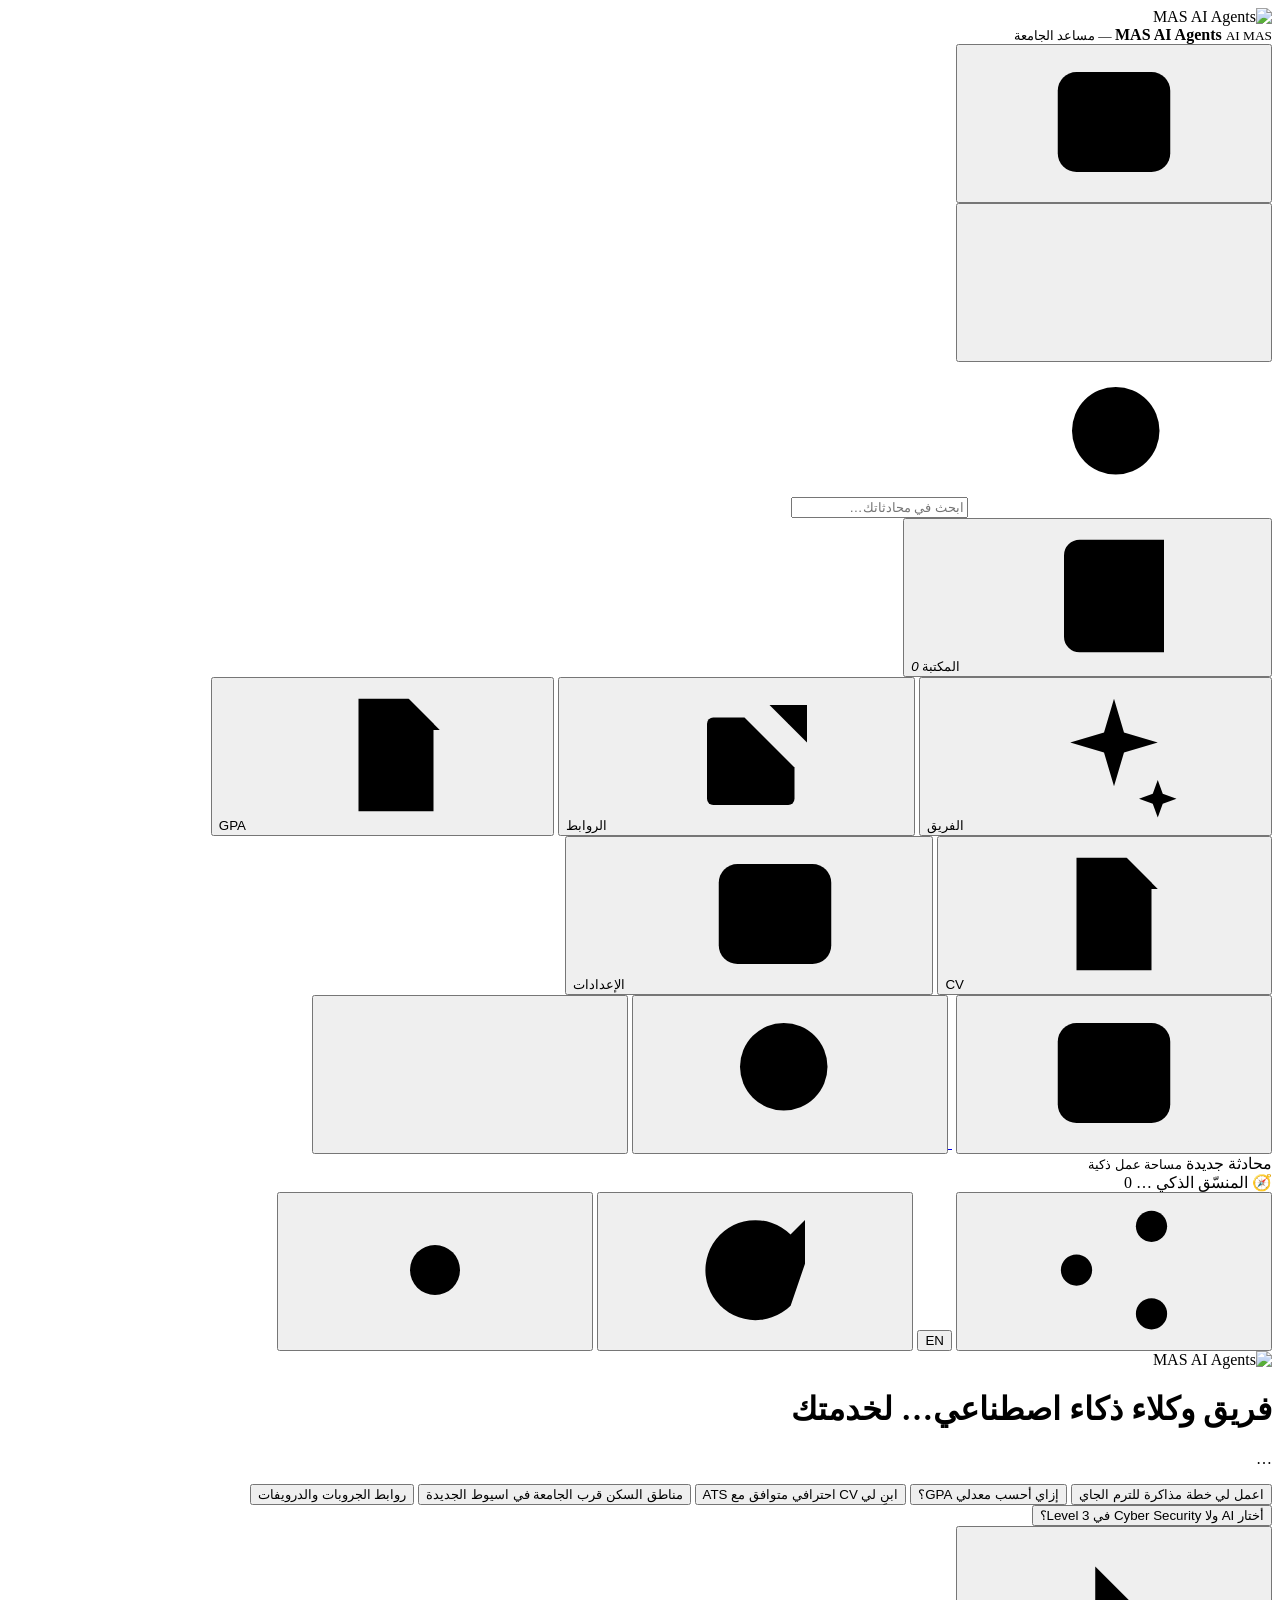
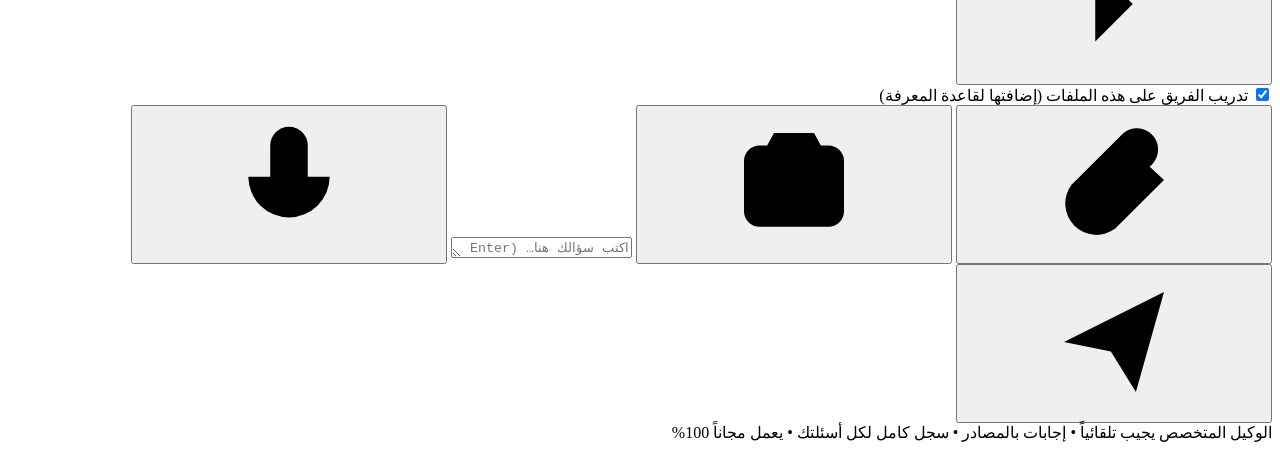
==== web/index.html @ 3d7647b6 "Initial release: MAS AI Agents platform" ====
<!doctype html>
<html lang="ar" dir="rtl">
<head>
<meta charset="utf-8">
<meta name="viewport" content="width=device-width, initial-scale=1, viewport-fit=cover">
<meta name="theme-color" content="#0b1220">
<title>MAS AI Agents — فريق الوكلاء الأكاديمي</title>
<link rel="icon" type="image/png" sizes="64x64" href="/static/assets/fav/icon-64.png">
<link rel="icon" type="image/x-icon" href="/static/assets/favicon.ico">
<link rel="apple-touch-icon" href="/static/assets/fav/icon-180.png">
<link rel="apple-touch-icon" href="/static/assets/fav/icon-64.png">
<link rel="preconnect" href="https://fonts.googleapis.com">
<link rel="preconnect" href="https://fonts.gstatic.com" crossorigin>
<link href="https://fonts.googleapis.com/css2?family=Cairo:wght@400;500;600;700;800&display=swap" rel="stylesheet">
<link rel="stylesheet" href="/static/style.css?v=6">
</head>
<body>

<!-- ============ أيقونات SVG موحّدة (خطوط دقيقة، بلا إيموجي) ============ -->
<svg width="0" height="0" style="position:absolute" aria-hidden="true">
  <defs>
    <symbol id="i-panel" viewBox="0 0 24 24"><rect x="3" y="4" width="18" height="16" rx="3"/><path d="M9 4v16"/><path d="M6 8h.01M6 12h.01"/></symbol>
    <symbol id="i-search" viewBox="0 0 24 24"><circle cx="11" cy="11" r="7"/><path d="m20 20-3.5-3.5"/></symbol>
    <symbol id="i-plus" viewBox="0 0 24 24"><path d="M12 5v14M5 12h14"/></symbol>
    <symbol id="i-share" viewBox="0 0 24 24"><circle cx="18" cy="5" r="2.5"/><circle cx="6" cy="12" r="2.5"/><circle cx="18" cy="19" r="2.5"/><path d="m8.2 10.8 7.6-4.4M8.2 13.2l7.6 4.4"/></symbol>
    <symbol id="i-mic" viewBox="0 0 24 24"><rect x="9" y="3" width="6" height="11" rx="3"/><path d="M5.5 11a6.5 6.5 0 0 0 13 0M12 17.5V21M9 21h6"/></symbol>
    <symbol id="i-camera" viewBox="0 0 24 24"><path d="M4 8.5A2.5 2.5 0 0 1 6.5 6h1.2l1.1-2h6.4l1.1 2h1.2A2.5 2.5 0 0 1 20 8.5v8A2.5 2.5 0 0 1 17.5 19h-11A2.5 2.5 0 0 1 4 16.5z"/><circle cx="12" cy="12.5" r="3.2"/></symbol>
    <symbol id="i-clip" viewBox="0 0 24 24"><path d="m20 11.5-7.8 7.8a5 5 0 0 1-7-7l8.2-8.2a3.4 3.4 0 0 1 4.8 4.8l-8.2 8.2a1.8 1.8 0 0 1-2.6-2.6l7.6-7.6"/></symbol>
    <symbol id="i-send" viewBox="0 0 24 24"><path d="M4 12 20 4l-4.5 16-4-6.5z"/><path d="M11.5 13.5 20 4"/></symbol>
    <symbol id="i-sun" viewBox="0 0 24 24"><circle cx="12" cy="12" r="4"/><path d="M12 2v2M12 20v2M4.9 4.9l1.4 1.4M17.7 17.7l1.4 1.4M2 12h2M20 12h2M4.9 19.1l1.4-1.4M17.7 6.3l1.4-1.4"/></symbol>
    <symbol id="i-moon" viewBox="0 0 24 24"><path d="M20 15.2A8.4 8.4 0 0 1 8.8 4 8.5 8.5 0 1 0 20 15.2z"/></symbol>
    <symbol id="i-globe" viewBox="0 0 24 24"><circle cx="12" cy="12" r="9"/><path d="M3 12h18M12 3c2.5 2.6 3.8 5.6 3.8 9S14.5 18.4 12 21c-2.5-2.6-3.8-5.6-3.8-9S9.5 5.6 12 3z"/></symbol>
    <symbol id="i-refresh" viewBox="0 0 24 24"><path d="M20 11a8 8 0 1 0-2.3 6.7"/><path d="M20 4v7h-7"/></symbol>
    <symbol id="i-pin" viewBox="0 0 24 24"><path d="m9 3 6 0-.7 6.2 3.2 3.2-4.3 1-2.7 6.1-1.4-6.9-4.6-1.8 4.2-2.4z"/></symbol>
    <symbol id="i-pencil" viewBox="0 0 24 24"><path d="M4 20h4l11-11a2.8 2.8 0 0 0-4-4L4 16z"/><path d="m13.5 6.5 4 4"/></symbol>
    <symbol id="i-trash" viewBox="0 0 24 24"><path d="M4 7h16M9 7V4h6v3M7 7l1 13h8l1-13M10 11v5M14 11v5"/></symbol>
    <symbol id="i-library" viewBox="0 0 24 24"><path d="M4 5.5A2.5 2.5 0 0 1 6.5 3H20v18H6.5A2.5 2.5 0 0 1 4 18.5z"/><path d="M4 17.5A2.5 2.5 0 0 1 6.5 15H20"/><path d="M8 7h8"/></symbol>
    <symbol id="i-x" viewBox="0 0 24 24"><path d="m6 6 12 12M18 6 6 18"/></symbol>
    <symbol id="i-thumb-up" viewBox="0 0 24 24"><path d="M7 10v11H4V10zM7 10l4-7c1.8 0 3 1.3 2.6 3.1L13 10h5.5a2 2 0 0 1 2 2.4l-1.2 6.2A2.5 2.5 0 0 1 16.8 21H7"/></symbol>
    <symbol id="i-thumb-down" viewBox="0 0 24 24"><path d="M17 14V3h3v11zM17 14l-4 7c-1.8 0-3-1.3-2.6-3.1L11 14H5.5a2 2 0 0 1-2-2.4l1.2-6.2A2.5 2.5 0 0 1 7.2 3H17"/></symbol>
    <symbol id="i-branch" viewBox="0 0 24 24"><circle cx="6" cy="5" r="2.5"/><circle cx="6" cy="19" r="2.5"/><circle cx="18" cy="9" r="2.5"/><path d="M6 7.5v9M8.5 5H12a4 4 0 0 1 4 4v0"/></symbol>
    <symbol id="i-download" viewBox="0 0 24 24"><path d="M12 3v12M7 10l5 5 5-5M4 20h16"/></symbol>
    <symbol id="i-open" viewBox="0 0 24 24"><path d="M14 4h6v6M20 4l-9 9"/><path d="M18 14v5a1 1 0 0 1-1 1H5a1 1 0 0 1-1-1V7a1 1 0 0 1 1-1h5"/></symbol>
    <symbol id="i-check" viewBox="0 0 24 24"><path d="m5 12.5 4.5 4.5L19 7"/></symbol>
    <symbol id="i-play" viewBox="0 0 24 24"><path d="M8 5v14l11-7z"/></symbol>
    <symbol id="i-pause" viewBox="0 0 24 24"><path d="M8 5v14M16 5v14"/></symbol>
    <symbol id="i-stop" viewBox="0 0 24 24"><rect x="6" y="6" width="12" height="12" rx="2"/></symbol>
    <symbol id="i-cam-switch" viewBox="0 0 24 24"><path d="M4 8.5A2.5 2.5 0 0 1 6.5 6h1l1-2h7l1 2h1A2.5 2.5 0 0 1 20 8.5v8A2.5 2.5 0 0 1 17.5 19h-11A2.5 2.5 0 0 1 4 16.5z"/><path d="M9 12a3 3 0 0 0 5.2 2M15 12a3 3 0 0 0-5.2-2"/><path d="M14.8 8.6V10h-1.4M9.2 15.4V14h1.4"/></symbol>
    <symbol id="i-speaker" viewBox="0 0 24 24"><path d="M4 10v4h4l5 4V6L8 10z"/><path d="M16 9a4 4 0 0 1 0 6M18.5 6.5a8 8 0 0 1 0 11"/></symbol>
    <symbol id="i-chevron" viewBox="0 0 24 24"><path d="m9 6 6 6-6 6"/></symbol>
    <symbol id="i-more" viewBox="0 0 24 24"><circle cx="5" cy="12" r="1.4" fill="currentColor" stroke="none"/><circle cx="12" cy="12" r="1.4" fill="currentColor" stroke="none"/><circle cx="19" cy="12" r="1.4" fill="currentColor" stroke="none"/></symbol>
    <symbol id="i-image" viewBox="0 0 24 24"><rect x="3" y="4" width="18" height="16" rx="2.5"/><circle cx="8.5" cy="9" r="1.5"/><path d="m21 15-5-5L5 20"/></symbol>
    <symbol id="i-file" viewBox="0 0 24 24"><path d="M6 3h8l4 4v14H6z"/><path d="M14 3v5h5"/></symbol>
    <symbol id="i-expand" viewBox="0 0 24 24"><path d="M4 9V4h5"/><path d="M20 15v5h-5"/><path d="M4 4l6 6"/><path d="M20 20l-6-6"/></symbol>
<symbol id="i-copy" viewBox="0 0 24 24"><rect x="9" y="9" width="11" height="11" rx="2.5"/><path d="M5 15V6a2 2 0 0 1 2-2h9"/></symbol>
<symbol id="i-spark" viewBox="0 0 24 24"><path d="M12 3l1.6 5.4L19 10l-5.4 1.6L12 17l-1.6-5.4L5 10l5.4-1.6z"/><path d="M19 16l.8 2.2L22 19l-2.2.8L19 22l-.8-2.2L16 19l2.2-.8z"/></symbol>
  </defs>
</svg>

<div id="app">
  <div id="sidebarBackdrop" class="sb-backdrop" hidden></div>

  <!-- ==================== الشريط الجانبي ==================== -->
  <aside id="sidebar" aria-label="Conversation sidebar">
    <div class="sb-head">
      <img class="brand-icon" src="/static/assets/fav/icon-64.png" alt="MAS AI Agents" width="34" height="34" decoding="async">
      <div class="sb-title">
        <b>MAS AI Agents</b>
        <small data-i18n="app_sub">AI MAS — مساعد الجامعة</small>
      </div>
      <button id="sbClose" class="sb-close" data-i18n-title="close_sidebar" title="إغلاق القائمة" aria-label="Close sidebar">
        <svg class="ic"><use href="#i-panel"/></svg>
      </button>
    </div>

    <div class="sb-actions">
      <button id="newChatBtn" class="new-chat-btn" data-i18n-title="new_chat_tip" title="محادثة جديدة" aria-label="New chat">
        <svg class="ic"><use href="#i-plus"/></svg>
      </button>
      <div class="sb-search">
        <svg class="ic"><use href="#i-search"/></svg>
        <input id="searchChats" type="search" data-i18n-ph="search_ph" placeholder="ابحث في محادثاتك…" autocomplete="off">
      </div>
    </div>

    <nav id="chatList" aria-label="سجل المحادثات"></nav>

    <button class="library-entry" data-open="library" data-i18n-title="library_title" title="المكتبة">
      <svg class="ic"><use href="#i-library"/></svg>
      <span data-i18n="library">المكتبة</span>
      <em id="libCount">0</em>
    </button>

    <div class="sb-foot">
      <button data-open="agents"><svg class="ic"><use href="#i-spark"/></svg><span data-i18n="btn_team">الفريق</span></button>
      <button data-open="links"><svg class="ic"><use href="#i-open"/></svg><span data-i18n="btn_links">الروابط</span></button>
      <button data-open="gpa"><svg class="ic"><use href="#i-file"/></svg><span data-i18n="btn_gpa">GPA</span></button>
      <button data-open="cv"><svg class="ic"><use href="#i-file"/></svg><span data-i18n="btn_cv">CV</span></button>
      <button data-open="settings"><svg class="ic"><use href="#i-panel"/></svg><span data-i18n="btn_settings">الإعدادات</span></button>
    </div>
  </aside>

  <!-- ==================== المنطقة الرئيسية ==================== -->
  <main id="main">
    <header id="topbar">
      <div class="tb-cluster tb-left">
        <button id="sbTop" class="tb-icon" data-i18n-title="sidebar_toggle" title="إظهار/إخفاء القائمة الجانبية"
                aria-label="Toggle sidebar" aria-expanded="true" aria-controls="sidebar">
          <svg class="ic"><use href="#i-panel"/></svg>
        </button>
        <a class="tb-brand" href="/" title="MAS AI Agents" aria-label="MAS AI Agents home">
          <img src="/static/assets/fav/icon-64.png" alt="">
        </a>
        <button id="searchBtn" class="tb-icon" data-i18n-title="search_chats" title="بحث في المحادثات" aria-label="Search conversations">
          <svg class="ic"><use href="#i-search"/></svg>
        </button>
        <button id="newChatTop" class="tb-icon tb-new" data-i18n-title="new_chat_tip" title="محادثة جديدة" aria-label="New chat">
          <svg class="ic"><use href="#i-plus"/></svg>
        </button>
        <div class="tb-title">
          <span id="chatTitle" data-i18n="new_chat">محادثة جديدة</span>
          <small id="chatSub" data-i18n="toolbar_sub">مساحة عمل ذكية</small>
        </div>
      </div>

      <span class="spacer"></span>

      <div class="tb-status">
        <span id="agentBadge" class="badge agent" data-i18n="agent_default">🧭 المنسّق الذكي</span>
        <span id="modelBadge" class="badge subtle" title="المزود والنموذج الحالي">…</span>
        <span id="indexBadge" class="badge subtle" title="مقاطع المعرفة المفهرسة">0</span>
      </div>

      <div class="tb-cluster tb-right">
        <button id="shareBtn" class="tb-icon" data-i18n-title="share_conversation" title="مشاركة المحادثة" aria-label="Share conversation">
          <svg class="ic"><use href="#i-share"/></svg>
        </button>
        <button id="langBtn" class="tb-icon lang" data-i18n-title="lang_title" title="تبديل اللغة / Switch language">EN</button>
        <button id="reindexBtn" class="tb-icon" data-i18n-title="reindex_title" title="إعادة فهرسة الملفات" aria-label="Re-index">
          <svg class="ic"><use href="#i-refresh"/></svg>
        </button>
        <button id="themeBtn" class="tb-icon" data-i18n-title="theme_title" title="الوضع الليلي/النهاري" aria-label="Toggle theme">
          <svg class="ic"><use href="#i-sun"/></svg>
        </button>
      </div>
    </header>

    <div id="chatScroll">
      <div id="welcome">
        <div class="hero">
          <img class="hero-logo" src="/static/assets/fav/icon-64.png" alt="MAS AI Agents">
          <h1 data-i18n="hero_title">فريق وكلاء ذكاء اصطناعي… لخدمتك</h1>
          <p data-i18n="hero_sub">…</p>
        </div>
        <div id="agentCards" class="cards"></div>
        <div class="chips">
          <button class="chip" data-i18n="chip1">اعمل لي خطة مذاكرة للترم الجاي</button>
          <button class="chip" data-i18n="chip2">إزاي أحسب معدلي GPA؟</button>
          <button class="chip" data-i18n="chip3">ابنِ لي CV احترافي متوافق مع ATS</button>
          <button class="chip" data-i18n="chip4">مناطق السكن قرب الجامعة في اسيوط الجديدة</button>
          <button class="chip" data-i18n="chip5">روابط الجروبات والدرويفات</button>
          <button class="chip" data-i18n="chip6">أختار AI ولا Cyber Security في Level 3؟</button>
        </div>
      </div>
      <div id="messages"></div>
    </div>

    <nav id="convNav" aria-label="Conversation navigator"></nav>

    <button id="scrollBottomBtn" class="scroll-bottom-btn" aria-label="Scroll to bottom" title="Scroll to bottom"><svg class="ic"><use href="#i-chevron"/></svg></button>
  <div id="composerWrap">
      <div id="attachStrip" class="hidden"></div>
      <label id="trainRow" class="hidden"><input type="checkbox" id="trainChk" checked>
        <span data-i18n="train_label">تدريب الفريق على هذه الملفات (إضافتها لقاعدة المعرفة)</span></label>
      <div class="composer">
        <button id="attachBtn" class="c-btn" data-i18n-title="attach_title" title="إرفاق ملفات" aria-label="Attach files">
          <svg class="ic"><use href="#i-clip"/></svg>
        </button>
        <input type="file" id="fileInput" multiple hidden
               accept="image/*,audio/*,video/*,.pdf,.docx,.pptx,.xlsx,.csv,.txt,.md,.json">
        <button id="cameraBtn" class="c-btn" data-i18n-title="camera" title="الكاميرا" aria-label="Open camera">
          <svg class="ic"><use href="#i-camera"/></svg>
        </button>
        <textarea id="input" rows="1" data-i18n-ph="input_ph"
                  placeholder="اكتب سؤالك هنا… (Enter للإرسال • Shift+Enter لسطر جديد)"></textarea>
        <button id="micBtn" class="c-btn" data-i18n-title="mic_title" title="إدخال صوتي" aria-label="Voice input">
          <svg class="ic"><use href="#i-mic"/></svg>
        </button>
        <button id="sendBtn" class="c-btn send" data-i18n-title="send_title" title="إرسال" aria-label="Send">
          <svg class="ic"><use href="#i-send"/></svg>
        </button>
      </div>
      <div class="hint" data-i18n="hint_line">الوكيل المتخصص يجيب تلقائياً • إجابات بالمصادر • سجل كامل لكل أسئلتك • يعمل مجاناً 100%</div>
    </div>
  </main>
</div>

<!-- ==================== شريط المشاركة السفلي ==================== -->
<div id="shareBar" class="share-bar" hidden>
  <div class="share-bar-inner">
    <label class="share-all"><input type="checkbox" id="shareSelectAll" checked>
      <span data-i18n="share_select_all">تحديد الكل</span></label>
    <span id="shareCount" class="share-count">0</span>
    <span class="share-hint" data-i18n="share_hint">اختر الرسائل التي تريد مشاركتها</span>
    <button id="shareCancel" class="btn ghost" data-i18n="share_cancel">إلغاء</button>
    <button id="shareCreate" class="btn primary" data-i18n="share_create">إنشاء رابط عام</button>
  </div>
</div>

<div id="modalRoot"></div>
<div id="toastRoot"></div>
<script src="/static/i18n.js?v=6"></script>
<script src="/static/app.js?v=6"></script>
</body>
</html>
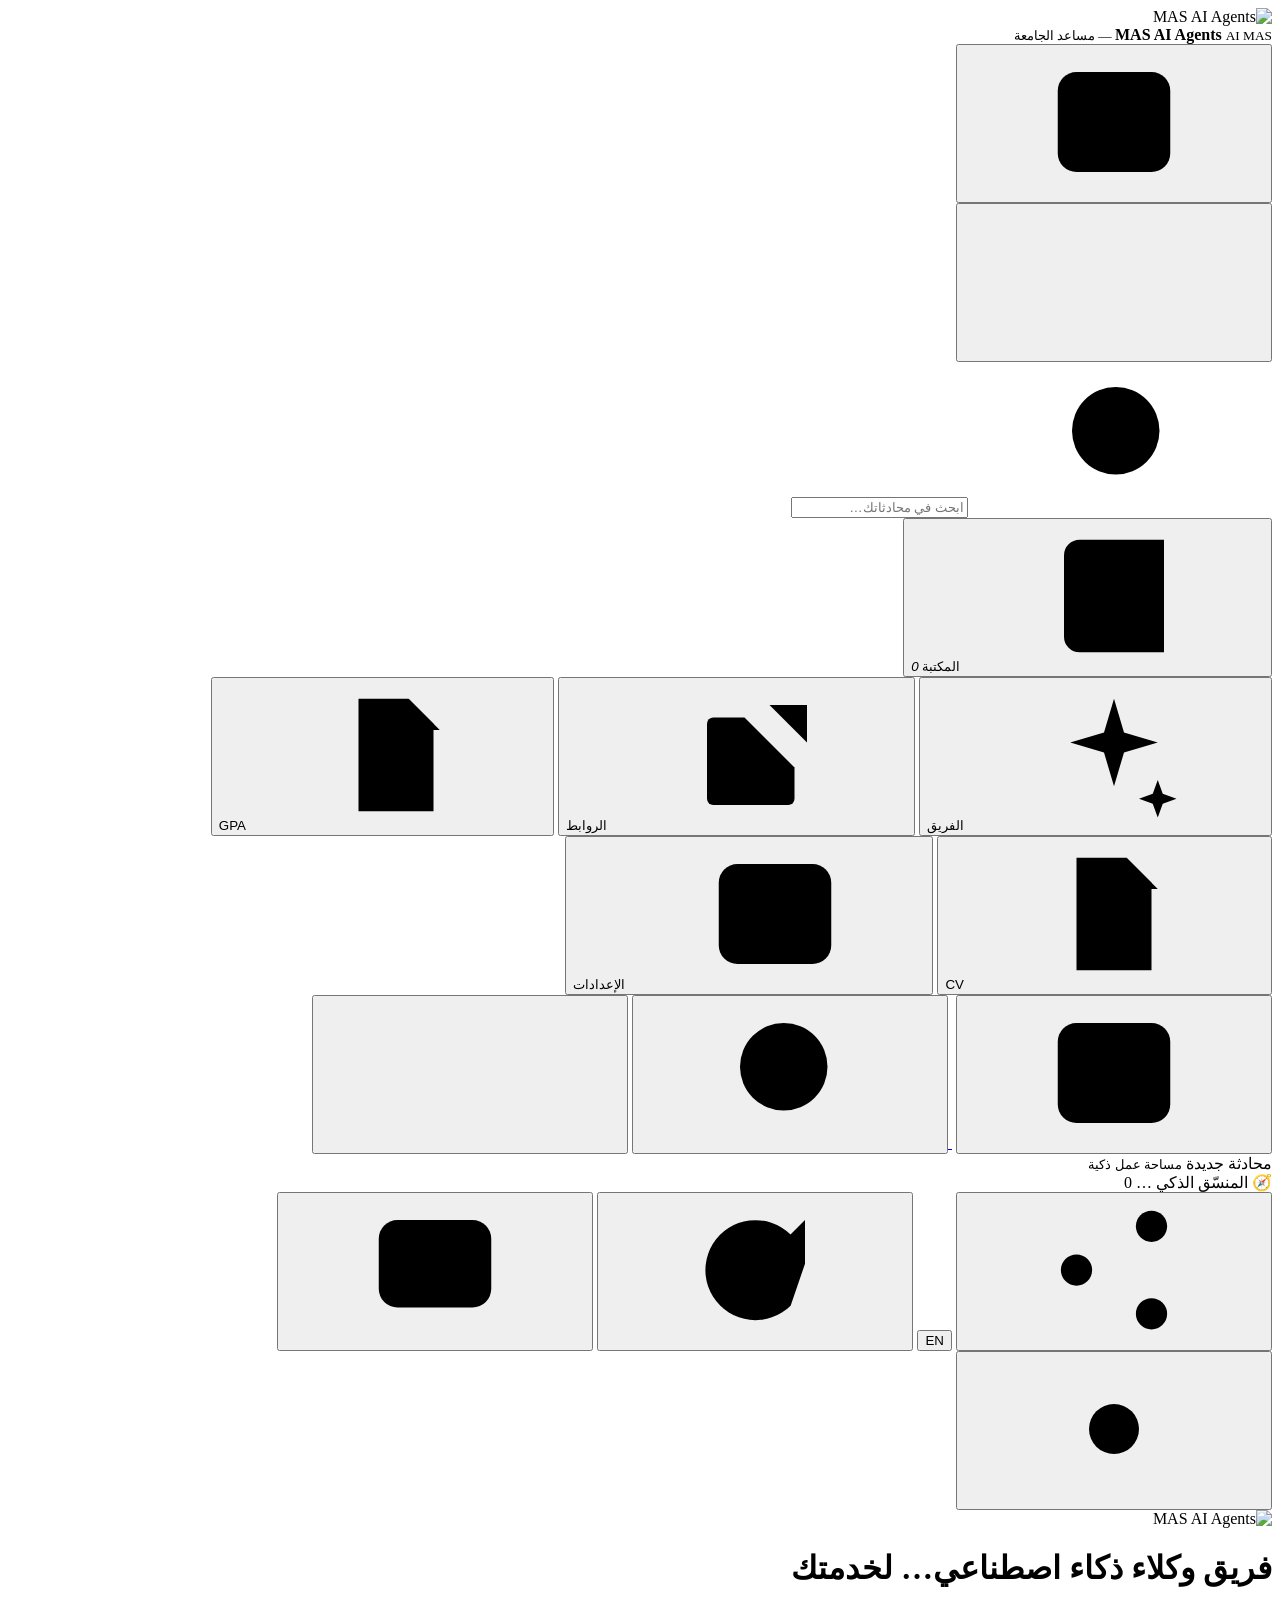
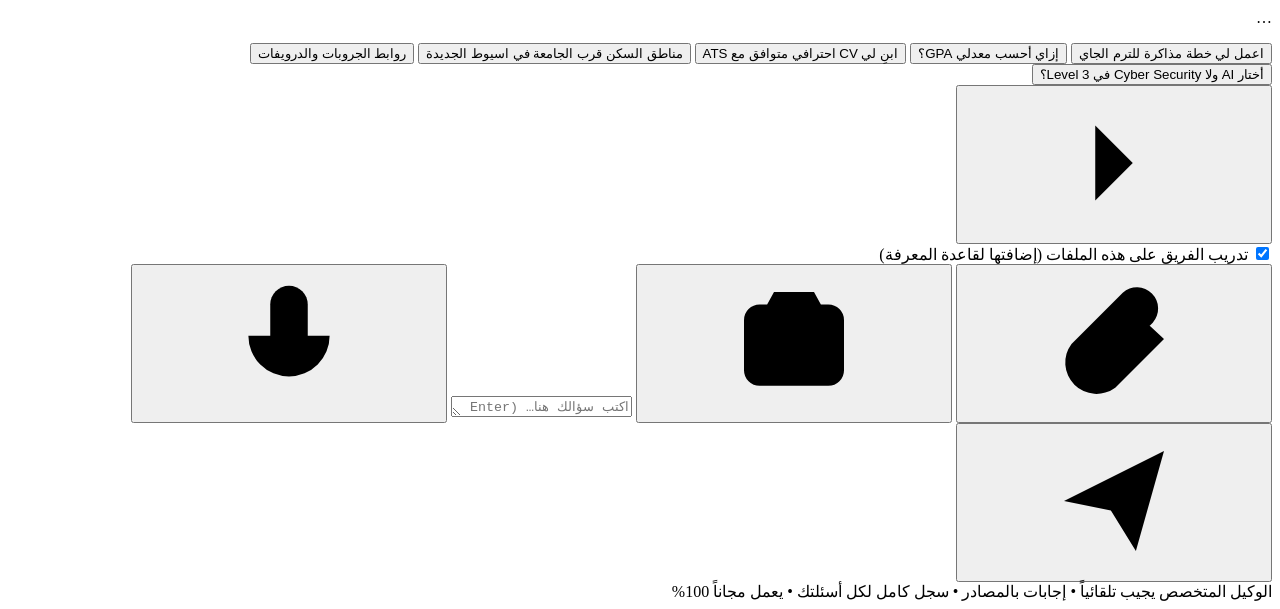
==== commit c7ecf3a3: "feat(web): avatar video stage, design tokens, responsive layout + QA docs" ====
--- a/web/index.html
+++ b/web/index.html
@@ -12,7 +12,8 @@
 <link rel="preconnect" href="https://fonts.googleapis.com">
 <link rel="preconnect" href="https://fonts.gstatic.com" crossorigin>
 <link href="https://fonts.googleapis.com/css2?family=Cairo:wght@400;500;600;700;800&display=swap" rel="stylesheet">
-<link rel="stylesheet" href="/static/style.css?v=6">
+<link rel="stylesheet" href="/static/style.css?v=7">
+<link rel="stylesheet" href="/static/avatar.css?v=2">
 </head>
 <body>
 
@@ -53,7 +54,10 @@
     <symbol id="i-file" viewBox="0 0 24 24"><path d="M6 3h8l4 4v14H6z"/><path d="M14 3v5h5"/></symbol>
     <symbol id="i-expand" viewBox="0 0 24 24"><path d="M4 9V4h5"/><path d="M20 15v5h-5"/><path d="M4 4l6 6"/><path d="M20 20l-6-6"/></symbol>
 <symbol id="i-copy" viewBox="0 0 24 24"><rect x="9" y="9" width="11" height="11" rx="2.5"/><path d="M5 15V6a2 2 0 0 1 2-2h9"/></symbol>
-<symbol id="i-spark" viewBox="0 0 24 24"><path d="M12 3l1.6 5.4L19 10l-5.4 1.6L12 17l-1.6-5.4L5 10l5.4-1.6z"/><path d="M19 16l.8 2.2L22 19l-2.2.8L19 22l-.8-2.2L16 19l2.2-.8z"/></symbol>
+<symbol id="i-avatar" viewBox="0 0 24 24"><rect x="3" y="4" width="18" height="14" rx="3"/><path d="m10 8.5 5.2 3-5.2 3z"/><path d="M9 21h6"/></symbol>
+    <symbol id="i-mute" viewBox="0 0 24 24"><path d="M4 10v4h4l5 4V6L8 10z"/><path d="m16.5 9.5 5 5M21.5 9.5l-5 5"/></symbol>
+    <symbol id="i-min" viewBox="0 0 24 24"><path d="M5 12h14"/></symbol>
+    <symbol id="i-spark" viewBox="0 0 24 24"><path d="M12 3l1.6 5.4L19 10l-5.4 1.6L12 17l-1.6-5.4L5 10l5.4-1.6z"/><path d="M19 16l.8 2.2L22 19l-2.2.8L19 22l-.8-2.2L16 19l2.2-.8z"/></symbol>
   </defs>
 </svg>
 
@@ -138,6 +142,9 @@
         <button id="langBtn" class="tb-icon lang" data-i18n-title="lang_title" title="تبديل اللغة / Switch language">EN</button>
         <button id="reindexBtn" class="tb-icon" data-i18n-title="reindex_title" title="إعادة فهرسة الملفات" aria-label="Re-index">
           <svg class="ic"><use href="#i-refresh"/></svg>
+        </button>
+        <button id="avatarBtn" class="tb-icon" data-i18n-title="avatar_title" title="المساعد المرئي" aria-label="Show assistant" aria-pressed="false">
+          <svg class="ic"><use href="#i-avatar"/></svg>
         </button>
         <button id="themeBtn" class="tb-icon" data-i18n-title="theme_title" title="الوضع الليلي/النهاري" aria-label="Toggle theme">
           <svg class="ic"><use href="#i-sun"/></svg>
@@ -167,8 +174,8 @@
 
     <nav id="convNav" aria-label="Conversation navigator"></nav>
 
-    <button id="scrollBottomBtn" class="scroll-bottom-btn" aria-label="Scroll to bottom" title="Scroll to bottom"><svg class="ic"><use href="#i-chevron"/></svg></button>
-  <div id="composerWrap">
+      <button id="scrollBottomBtn" class="scroll-bottom-btn" aria-label="Scroll to bottom" title="Scroll to bottom"><svg class="ic"><use href="#i-chevron"/></svg></button>
+    <div id="composerWrap">
       <div id="attachStrip" class="hidden"></div>
       <label id="trainRow" class="hidden"><input type="checkbox" id="trainChk" checked>
         <span data-i18n="train_label">تدريب الفريق على هذه الملفات (إضافتها لقاعدة المعرفة)</span></label>
@@ -210,6 +217,7 @@
 <div id="modalRoot"></div>
 <div id="toastRoot"></div>
 <script src="/static/i18n.js?v=6"></script>
-<script src="/static/app.js?v=6"></script>
+<script src="/static/avatar.js?v=2"></script>
+<script src="/static/app.js?v=7"></script>
 </body>
 </html>
